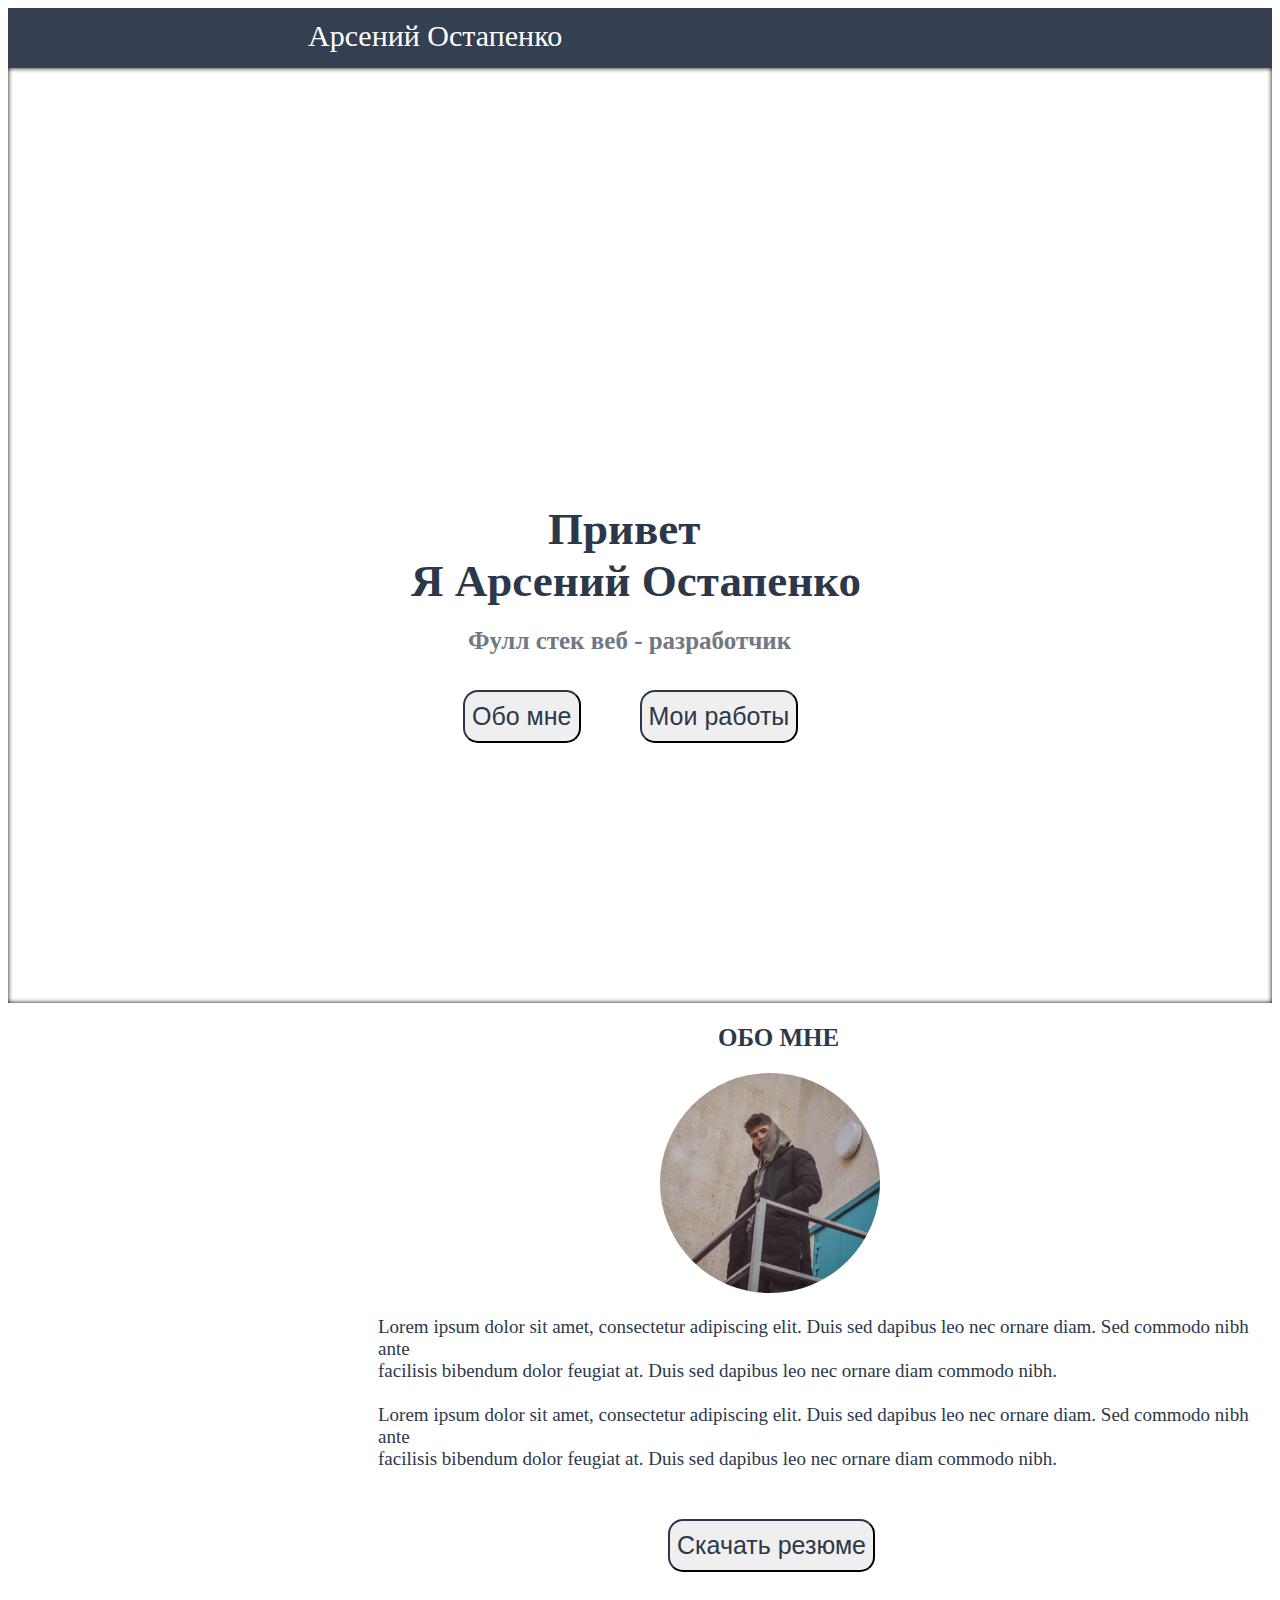
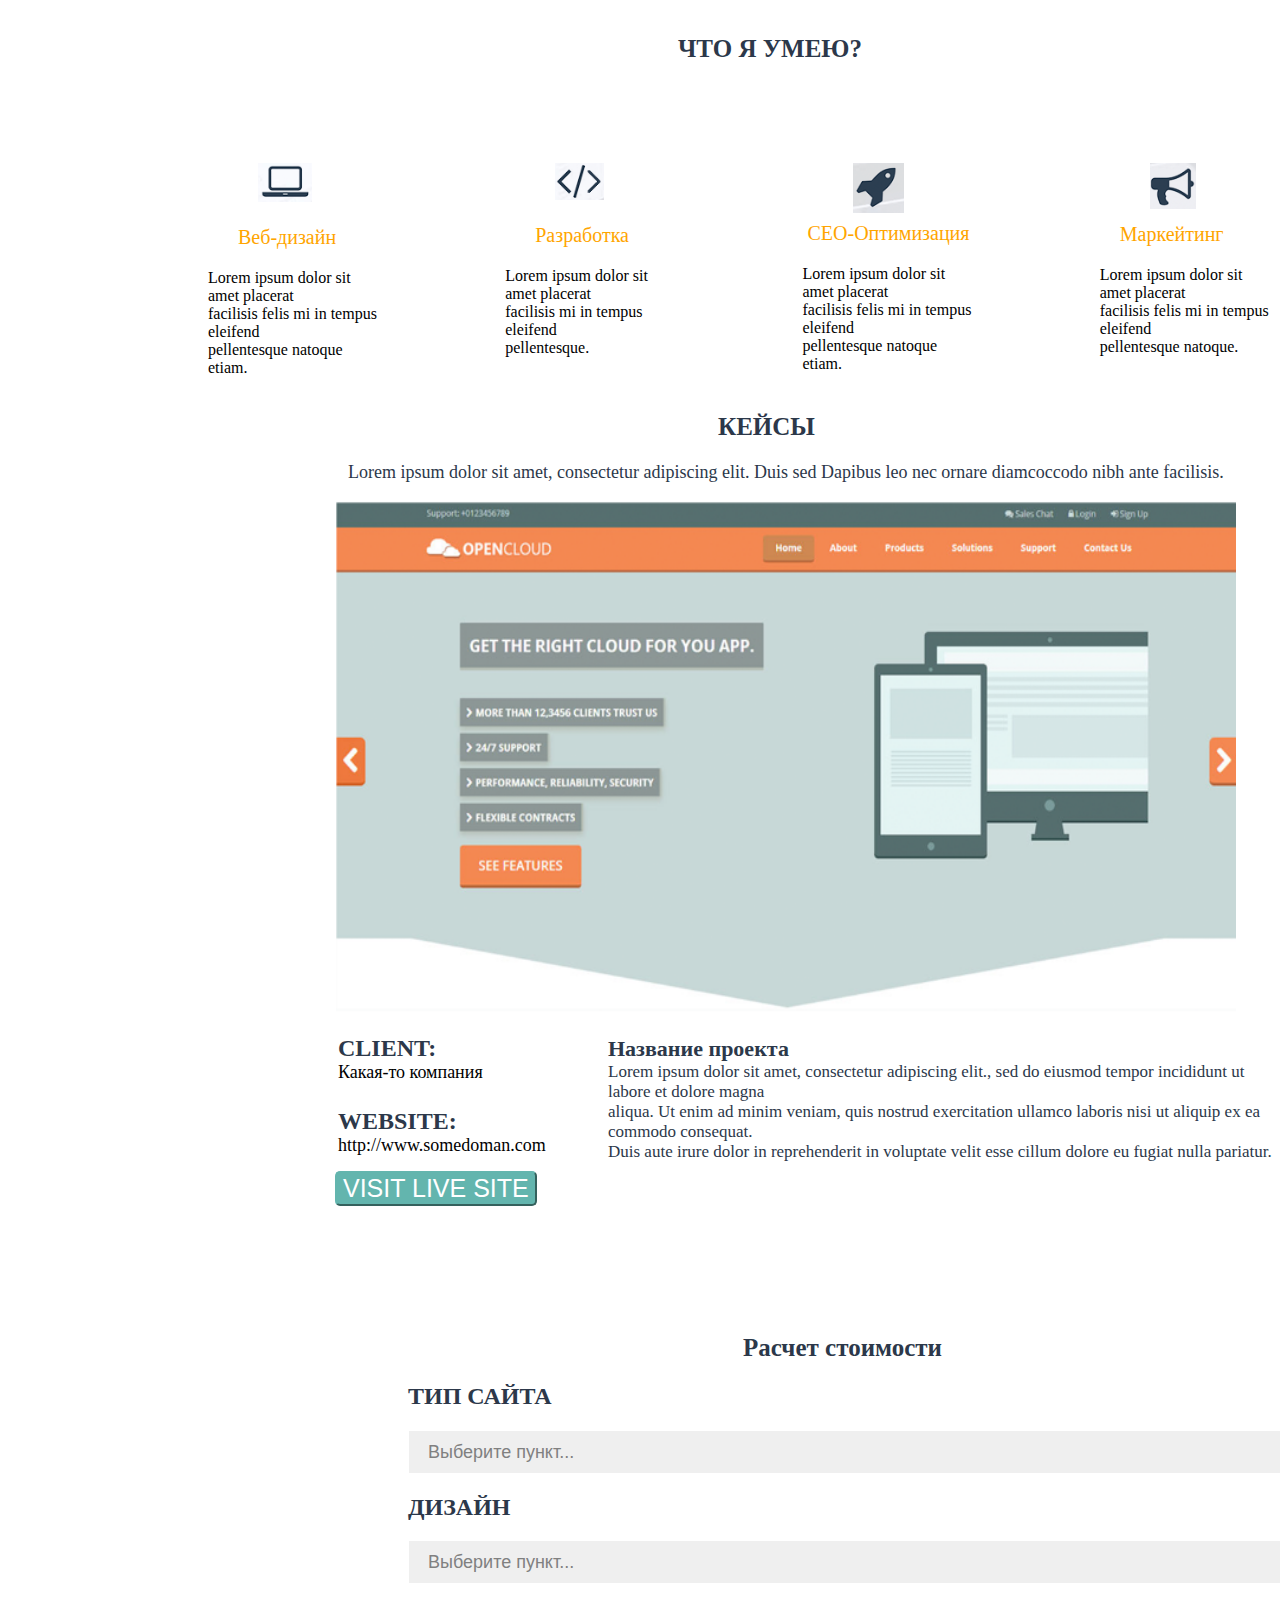
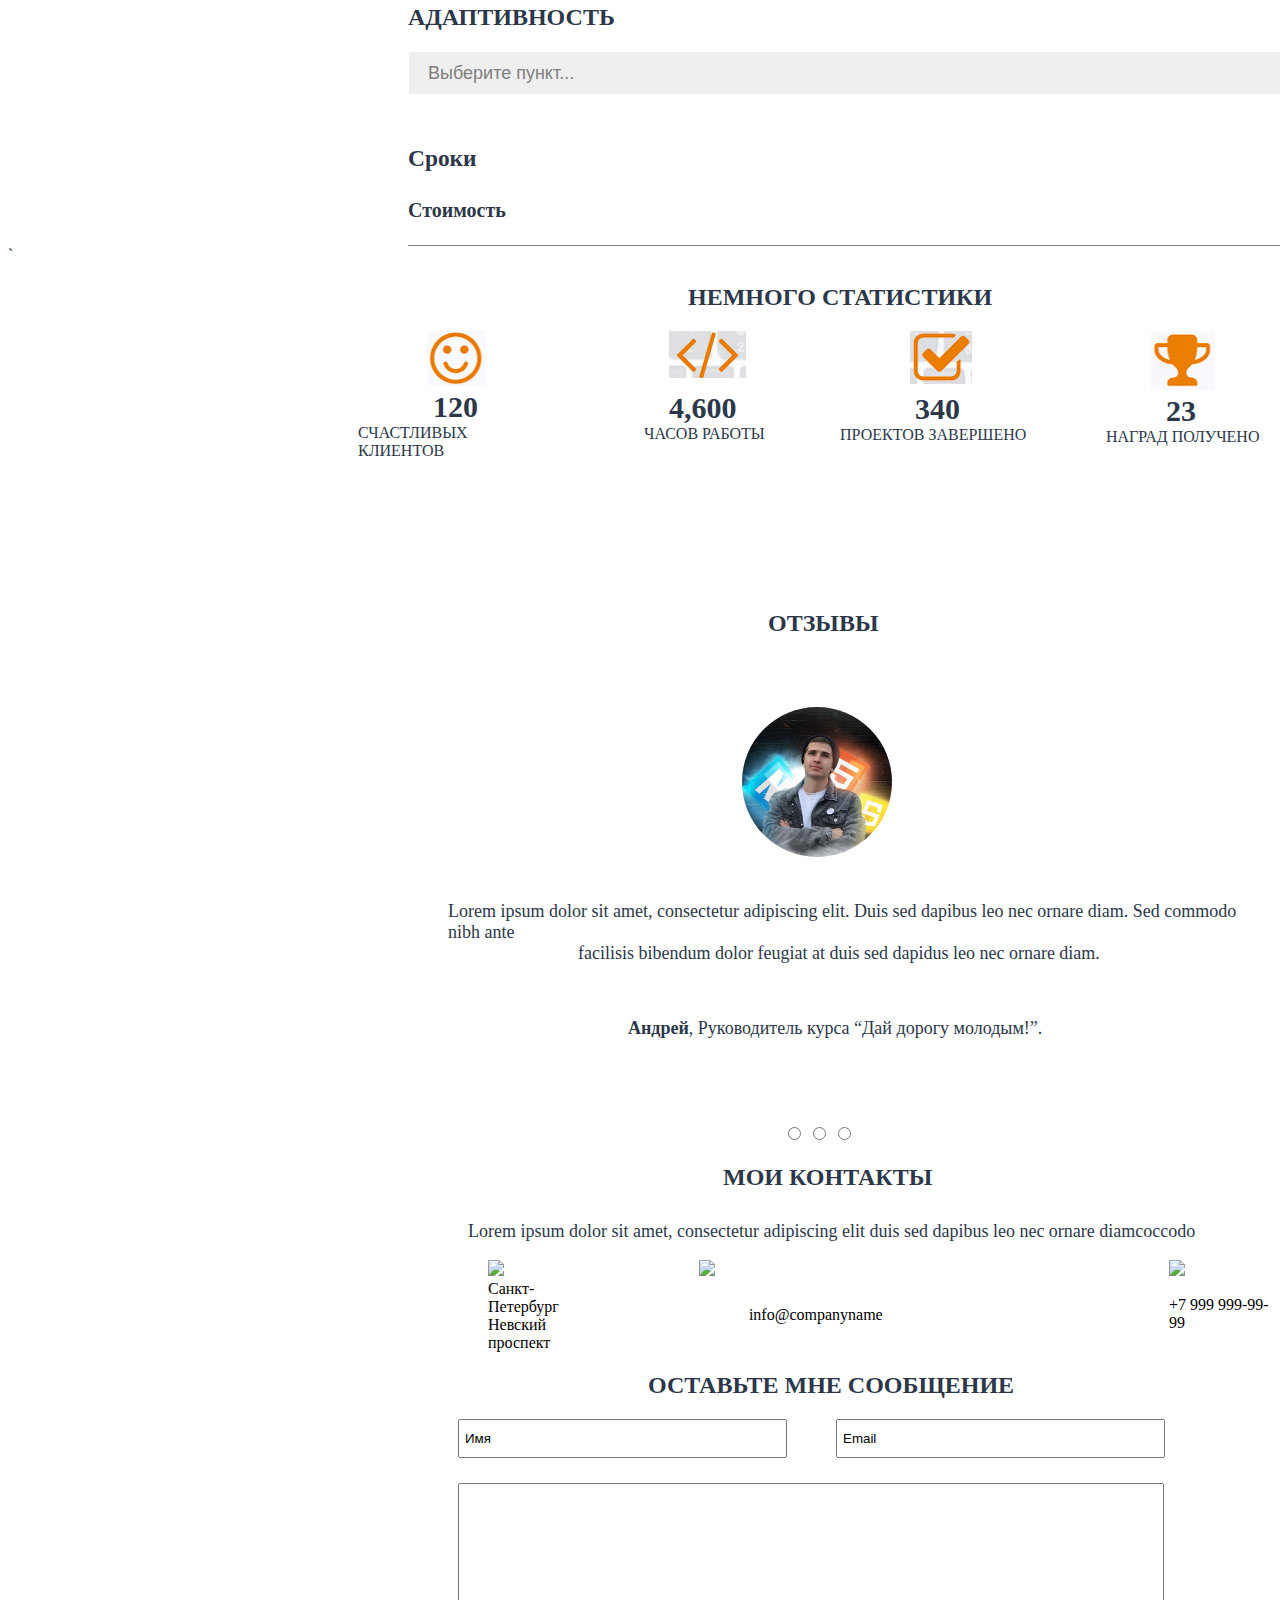
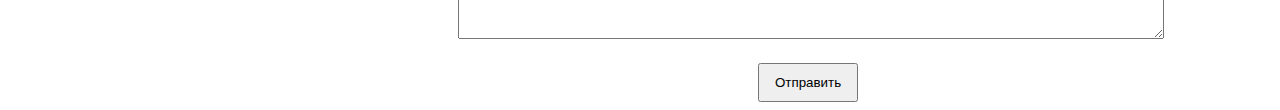
==== MyProject/project one/src/index.html @ d0788080 "4 раздел" ====
<!DOCTYPE html>
<html lang="en">
<head>
    <link rel="stylesheet" type="text/css" href="style/style.css">
    <meta charset="UTF-8">
    <title>Арсений Остапенко-Веб-разработчик</title>
</head>
<body> 
<header>
   
        <nav>
            <div class="logo">Арсений Остапенко</div>
            <div class="menu">
                <ul>
                    <li>ОБО МНЕ</li>
                    <li>УСЛУГИ</li>
                    <li>КЕЙСЫ</li>
                    <li>ПРАЙС</li>
                    <li>ОТЗЫВЫ</li>
                    <li>КОНТАКТЫ</li>
                </ul>
            </div>    
        </nav>

        <div class="main">
            <h1 class="hello">Привет</h1> 
            <h1 class="Iam">Я Арсений Остапенко</h1>
            <h4>Фулл стек веб - разработчик</h4>
            <input type="submit" value="Обо мне" class="one">
            <input type="submit" value="Мои работы" class="two">
        </div>
        
</header>

<main>
    <div class="main-block-1">
      <div class="about-me">
          <h2>ОБО МНЕ</h2>
          <img src="img/foto-1.jpg" class="foto-2">
          <p>Lorem ipsum dolor sit amet, consectetur adipiscing elit. Duis sed dapibus leo nec ornare diam. Sed commodo nibh ante<br>
             facilisis bibendum dolor feugiat at. Duis sed dapibus leo nec ornare diam commodo nibh.<br><br>Lorem ipsum dolor sit amet, consectetur adipiscing elit. Duis sed dapibus leo nec ornare diam. Sed commodo nibh ante<br>
             facilisis bibendum dolor feugiat at. Duis sed dapibus leo nec ornare diam commodo nibh.</p>
          <input type="submit" value="Скачать резюме" class="button-download">      
      </div>
    </div> 
    

    <div class="main-block-2">
        <h2>ЧТО Я УМЕЮ?</h2>
        <div class="mySkills">
                   
                    <div class="web">
                            <img src="img/skill-1.PNG" class="skill">
                            <p class="allSkills">Веб-дизайн</p>
                            <p>Lorem ipsum dolor sit amet placerat <br>facilisis felis mi in tempus eleifend<br>pellentesque natoque etiam.</p>
                    </div>
                    
                    <div class="development">
                            <img src="img/skill-2.PNG" class="skill">
                            <p class="allSkills">Разработка</p>
                            <p>Lorem ipsum dolor sit amet placerat <br> facilisis mi in tempus eleifend <br> pellentesque.</p>
                    </div>
                    
                    <div class="SEO-optimization">
                            <img src="img/skill-3.PNG" class="skill">
                            <p class="CEO">СЕО-Оптимизация</p>
                            <p>Lorem ipsum dolor sit amet placerat <br> facilisis felis mi in tempus eleifend <br> pellentesque natoque etiam.</p>
                    </div>
                    
                    <div class="Marketing">
                            <img src="img/skill-4.PNG" class="skill">
                            <p class="MAR">Маркейтинг</p>
                            <p>Lorem ipsum dolor sit amet placerat <br> facilisis felis mi in tempus eleifend <br> pellentesque natoque.</p>
                    </div>
            
        </div>
        
    </div>
    
    <div class="main-block-3">
         <h2 class="name-case">КЕЙСЫ</h2>
            <div class="Cases">
                    
                            <p class="Cases-lorem-1">Lorem ipsum dolor sit amet, consectetur adipiscing elit. Duis sed Dapibus leo nec ornare diamcoccodo nibh ante facilisis.</p>
                            <img src="img/fon-cases.PNG" class="fon-cases">
                        <div class="cases-information-block">
                                                           <div class="infBlock-1">
                                                            <h2>CLIENT:</h2>
                                                            <p>Какая-то компания</p>
                                                           </div>

                                                           <div class="infBlock-2">
                                                            <h2>WEBSITE:</h2>
                                                            <p>http://www.somedoman.com</p>   
                                                           </div>

                                 <input type="submit" value="VISIT LIVE SITE" class="button-visit">
                        </div>
                  

                                      <div class="name-object">
                                          <h3>Название проекта</h3>
                                          <p>Lorem ipsum dolor sit amet, consectetur adipiscing elit., sed do eiusmod tempor incididunt ut labore et dolore magna <br> 
                                             aliqua. Ut enim ad minim veniam, quis nostrud exercitation ullamco laboris nisi ut aliquip ex ea commodo consequat. <br>
                                             Duis aute irure dolor in reprehenderit in voluptate velit esse cillum dolore eu fugiat nulla pariatur.<br> </p>
                                      </div>  
                </div>
    </div>
    
     <div class="main-block-4">
           <h2 class="Payment">Расчет стоимости</h2>
            <div class="Cost-calculation">
              
               <div class="coast-1">  
                  <h2>ТИП САЙТА</h2> 
                <select>
                    <option>Выберите пункт...</option>
                </select>
                </div>
                  
                <div class="coast-2">
                    <h2>ДИЗАЙН</h2>
                    <select>
                        <option>Выберите пункт...</option>
                    </select>
                </div> 
                
                 <div class="coast-3">
                     <h2>АДАПТИВНОСТЬ</h2>
                 <select>
                        <option>Выберите пункт...</option>
                 </select>
                 </div> 
            </div>
            <div class="all">
            <h3>Сроки</h3>
            <h4>Стоимость</h4>
            </div>
    </div>
 
    <div class="main-block-5">`
                <h2 class="name-static">НЕМНОГО СТАТИСТИКИ</h2>
                <div class="static">
                    <div class="static-1">
                        <img src="img/smail.PNG">
                        <p class="number-1">120</p>
                        <p class="task-1">СЧАСТЛИВЫХ КЛИЕНТОВ</p>
                    </div>
                    <div class="static-2">
                        <img src="img/strelka.PNG">
                        <p class="number-2">4,600</p>
                        <p class="task-2">ЧАСОВ РАБОТЫ</p>
                    </div>
                    <div class="static-3">
                        <img src="img/exelent.PNG">
                        <p class="number-3">340</p>
                        <p class="task-3">ПРОЕКТОВ ЗАВЕРШЕНО</p>
                    </div>
                    <div class="static-4">
                        <img src="img/kybok.PNG">
                        <p class="number-4">23</p>
                        <p class="task-4">НАГРАД ПОЛУЧЕНО</p>
                    </div>
                </div>
                <div class="commend-all">
                    <h2>ОТЗЫВЫ</h2>
                    <div class="commend">
                        <img src="img/foto-2.jpg" class="foto-3">
                        <p class="Lorem-5">Lorem ipsum dolor sit amet, consectetur adipiscing elit. Duis sed dapibus leo nec ornare diam. Sed commodo nibh ante</p>
                        <p class="Lorem-5-2">facilisis bibendum dolor feugiat at duis sed dapidus leo nec ornare diam.</p>
                        <br>
                        <br>
                        <p class="Andrey"><strong>Андрей</strong>, Руководитель курса “Дай дорогу молодым!”.</p>
                    </div>
                    <input type="radio" class="radio-1">
                    <input type="radio" class="radio-2">
                    <input type="radio" class="radio-3">
                </div>
    </div>
</main>
            
 <footer>
         <div class="main-block-6">
                 <h2 class="my-contact">МОИ КОНТАКТЫ</h2>
                 <p class="lorem-7">Lorem ipsum dolor sit amet, consectetur adipiscing elit duis sed dapibus leo nec ornare diamcoccodo</p>
                <div class="block-icon">
                    <div class="icon1">
                        <img src="#">
                        <p class="SanTown">Санкт-Петербург</p>
                        <p class="Nevskiy">Невский проспект</p>
                    </div>
                    <div class="icon2">
                        <img src="#">
                        <p class="email">info@companyname</p>
                    </div>
                    <div class="icon3">
                        <img src="#">
                        <p class="number">+7 999 999-99-99</p>
                    </div>
                </div> 
                <h2 class="MyText">ОСТАВЬТЕ МНЕ СООБЩЕНИЕ</h2>
                <div class="messenger">
                <div>
                    <input type="text" value="Имя" class="name">
                    <input type="text" value="Email" class="email">
                </div>
                <div>
                    <textarea cols="30" rows="10" class="area"></textarea>
                </div>    
                    <button class="otpr">Отправить</button> 
                </div>
         </div>
 </footer>

</body>
</html>
---- MyProject/project one/src/style/style.css ----
nav{
   width:100%;
    height: 60px;
    background-color: #344051;
}
.logo{
    font-size: 30px;
    color: white;
    line-height: 55px;
    padding-left: 300px;
    float: left;
}
.menu{
    float: left;
     padding-left: 130px;
}
.menu li{
    float: left;
    line-height: 30px;
    color: white;
    margin-right: 60px;
    list-style-type: none;
    font-size: 15px;
}
.main{
    padding-top: 435px;
/*    border-bottom: 2px solid gray;*/
    height: 500px;
    box-shadow: inset 0 0 5px 0;
}
.hello{
    padding-left: 540px; 
    font-size:45px;
    margin: 0;
    color: #2C384A;
}
.Iam{
    padding-left: 403px;
    font-size:45px;
    margin: 0;
    color: #2C384A;
}
.main h4{
    padding-left: 460px;
    font-size:25px;
    margin: 0;
    padding-top: 20px;
    color: #717884;
}
.one{
    margin-left: 455px; 
    padding: 10px 7px 10px 7px;
    font-size: 25px;
}
.two{
    margin-left: 55px;
    padding: 10px 7px 10px 7px;
    font-size: 25px;
}
.main input{
    margin-top: 35px;
    border-radius: 15px;
    color: #2C384A;
    border-color: #2C384A;
}
.about-me{
    height: 590px;
}
.about-me h2{
    padding-left: 710px;
    color: #2C384A;
    font-size: 25px;
}
.foto-2{
    width: 220px;
    height: 220px;
    border-radius: 220px;
    margin-left: 652px;
}
.about-me p{
    margin-left: 370px;
    font-size: 19px;
    color: #2C384A;
}
.button-download{
    font-size: 25px;
    padding: 10px 7px 10px 7px;
    border-radius: 15px;
    color: #2C384A;
    border-color: #2C384A;
    margin-left: 660px;
    margin-top: 30px;
}
.main-block-2 h2{
    padding-left: 670px;
    color: #2C384A;
    font-size: 25px;
}
.mySkills{
    display: flex;
    margin-top: 100px;
}
.web{
    margin-left: 200px;
}
.development{
   padding-left: 125px; 
}
.SEO-optimization{
    padding-left: 125px; 
}
.Marketing{
    padding-left: 125px; 
}
.skill{
    margin-left: 50px;
}
.allSkills{
    margin-left: 30px;
    font-size: 20px;
    color: orange;
}
.CEO{
    margin-left: 5px;
    margin-top: 5px;
    font-size: 20px;
    color: orange;
}
.MAR{
    margin-left: 20px;
    margin-top: 10px;
    font-size: 20px;
    color: orange;
}
.name-case{
    padding-left: 710px;
    color: #2C384A;
    font-size: 25px;
}
.Cases-lorem-1{
    margin-left: 340px;
    font-size: 18px;
    color: #2C384A;
}
.fon-cases{
    width: 900px;
    height: 530px;
    margin-left: 328px;
}
.infBlock-1 h2{
    color: #2C384A;
    padding-left: 330px;
    margin: 0;
}
.infBlock-1 p{
    padding-left: 330px;
    font-size: 18px;
    margin: 0;
}
.infBlock-1{
    width: 500px;
}
.infBlock-2{
    width: 500px;
    padding-top: 25px;
    margin: 0;
}
.infBlock-2 h2{
    color: #2C384A;
    padding-left: 330px;
    margin: 0;
}
.infBlock-2 p{
     padding-left: 330px;
    font-size: 18px;
    margin: 0;
}
.button-visit{
    font-size: 25px;
    margin-left: 327px;
    margin-top: 15px;
    color: white;
    background-color: #63b5ae;
    border-color: #63b5ae;
    border-radius: 5px;
}
.name-object{
    margin-left: 600px;
    margin-top: -170px;
}
.name-object h3{
    margin: 0;
    font-size: 22px;
    color: #2C384A;
}
.name-object p{
    margin: 0;
    font-size: 17px;
    color: #2C384A;
}
.main-block-3{
    height: 900px;
}
.Payment{
    margin-left: 735px;
    color: #2C384A;
    font-size: 25px;
}
.coast-1 {
    color: #2C384A;
    margin-left: 400px;
}
.coast-1 select{
    padding: 10px 750px 10px 15px; 
    border-color: white;
    font-size: 18px; 
    color: gray;
}
.coast-2{
    color: #2C384A;
    margin-left: 400px;
}
.coast-2 select{
    padding: 10px 750px 10px 15px; 
    border-color: white;
    font-size: 18px; 
    color: gray;
}
.coast-3{
    color: #2C384A;
    margin-left: 400px;
}
.coast-3 select{
     padding: 10px 750px 10px 15px; 
     border-color: white;
     font-size: 18px; 
     color: gray;
}
.all{
    width: 980px;
    height: 100px;
    margin-top: 50px;
    margin-left: 400px;
    font-size: 20px;
    border-bottom: 1px solid gray;
    color: #2C384A;
}
.name-static{
    margin-left: 680px;
    color: #2C384A;
}
.static{
    display: flex;
    margin-left: 350px;
}
.static-1{
    width: 200px;
}
.static-2{
    margin-left: 50px;
    width: 200px;
}
.static-3{
     margin-left: 50px;
     width: 200px;
}
.static-4{
     margin-left: 50px;
     width: 200px;
}
.number-1{
    font-size: 30px;
    font-weight: bold;
    color: #2C384A;
    margin: 0;
    padding-left: 75px;
}
.number-2{
    font-size: 30px;
    font-weight: bold;
    color: #2C384A;
    margin: 0;
    padding-top: 9px;
    padding-left: 70px;
}
.number-3{
    font-size: 30px;
    font-weight: bold;
    color: #2C384A;
    margin: 0;
    padding-top: 4px;
    padding-left: 75px;
}
.number-4{
    font-size: 30px;
    font-weight: bold;
    color: #2C384A;
    margin: 0;
    padding-left: 85px;
}
.task-1{
    color: #2C384A;
    margin: 0;
}
.task-2{
    color: #2C384A;
    margin: 0;
    padding-left: 45px;
}
.task-3{
    color: #2C384A; 
    margin: 0;
}
.task-4{
    color: #2C384A; 
    margin: 0;
    padding-left: 25px;
}
.static img{
    padding-left: 70px;
}
.foto-3{
    widows: 150px;
    height: 150px;
    border-radius: 150px;
    margin-top: 50px;
    margin-left: 734px
}
.commend-all{
    margin-top: 150px;
}
.commend-all h2{
    margin-left: 760px;
    color: #2C384A; 
}
.Lorem-5{
    padding-top: 40px;
    padding-left: 440px;
    font-size: 18px;
    color: #2C384A; 
    margin: 0;
}
.Lorem-5-2{
    padding-left: 570px;
    font-size: 18px;
    color: #2C384A; 
    margin: 0;
}
.Andrey{
    font-size: 18px;
    margin-left: 620px;
    color: #2C384A; 
}
.radio-1{
    margin-left: 780px;
}
.commend-all input{
    margin-top: 70px;
}
.my-contact{
    margin-top: 20px;
    margin-left: 715px;  
    color: #2C384A; `
}
.lorem-7{
    margin-top: 30px;
    margin-left: 460px;
    font-size: 18px;
    color: #2C384A; `
}
.block-icon{
    display: flex; 
}
.icon1{
    margin-left: 480px;
}
.SanTown{
    margin: 0;
}
.Nevskiy{
    margin: 0;
}
.icon2{
    margin-left: 100px;
}
.icon3{
    margin-left: 100px;
}
.MyText{
    margin-left: 640px;
    color: #2C384A; `
}
.messenger{
    display: block;
}
.area{
    width: 700px;
    margin-left: 450px;
    margin-top: 25px;
}
.name{
    margin-left: 450px;
    width: 320px;
    padding: 10px 0px 10px 5px;
}
.email{
    width: 320px;
    margin-left: 45px;
    padding: 10px 0px 10px 5px;
}
.otpr{
    margin-left: 750px;
    margin-top: 20px;
    padding: 10px 15px 10px 15px;
}
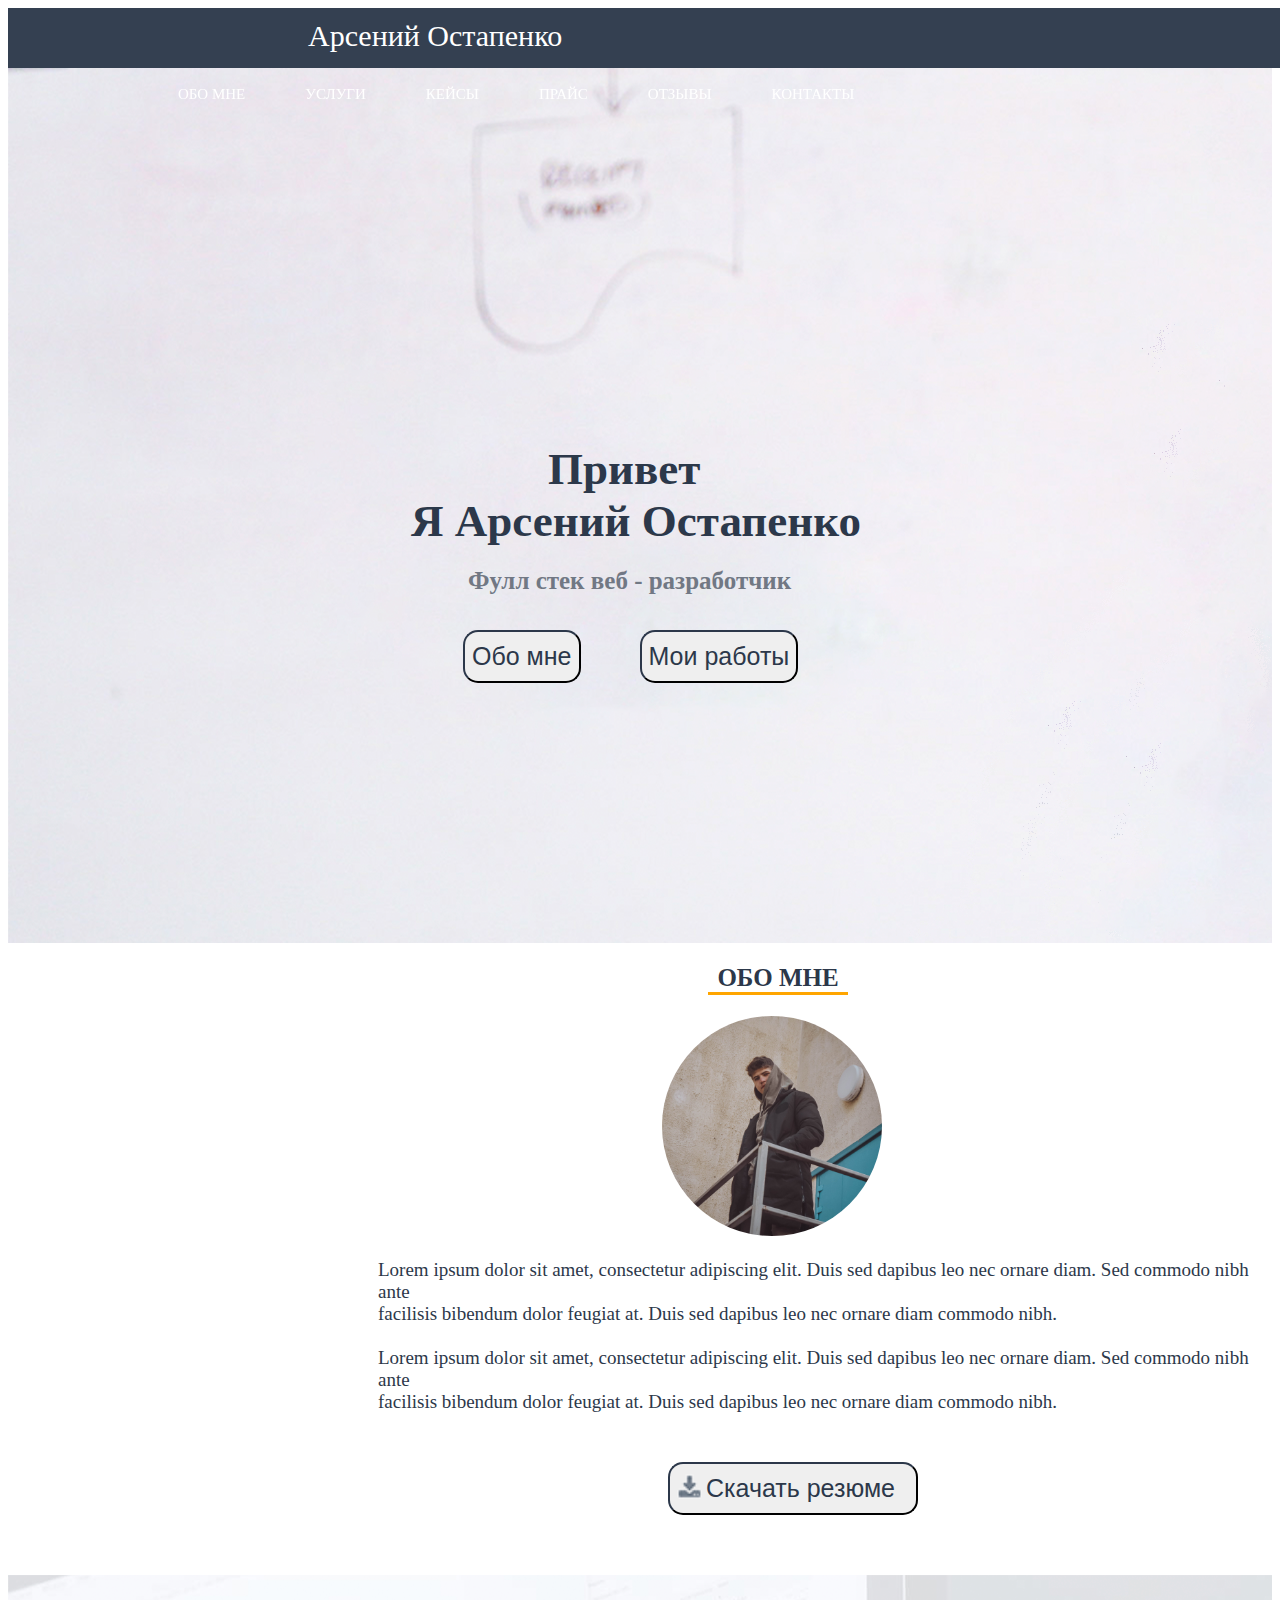
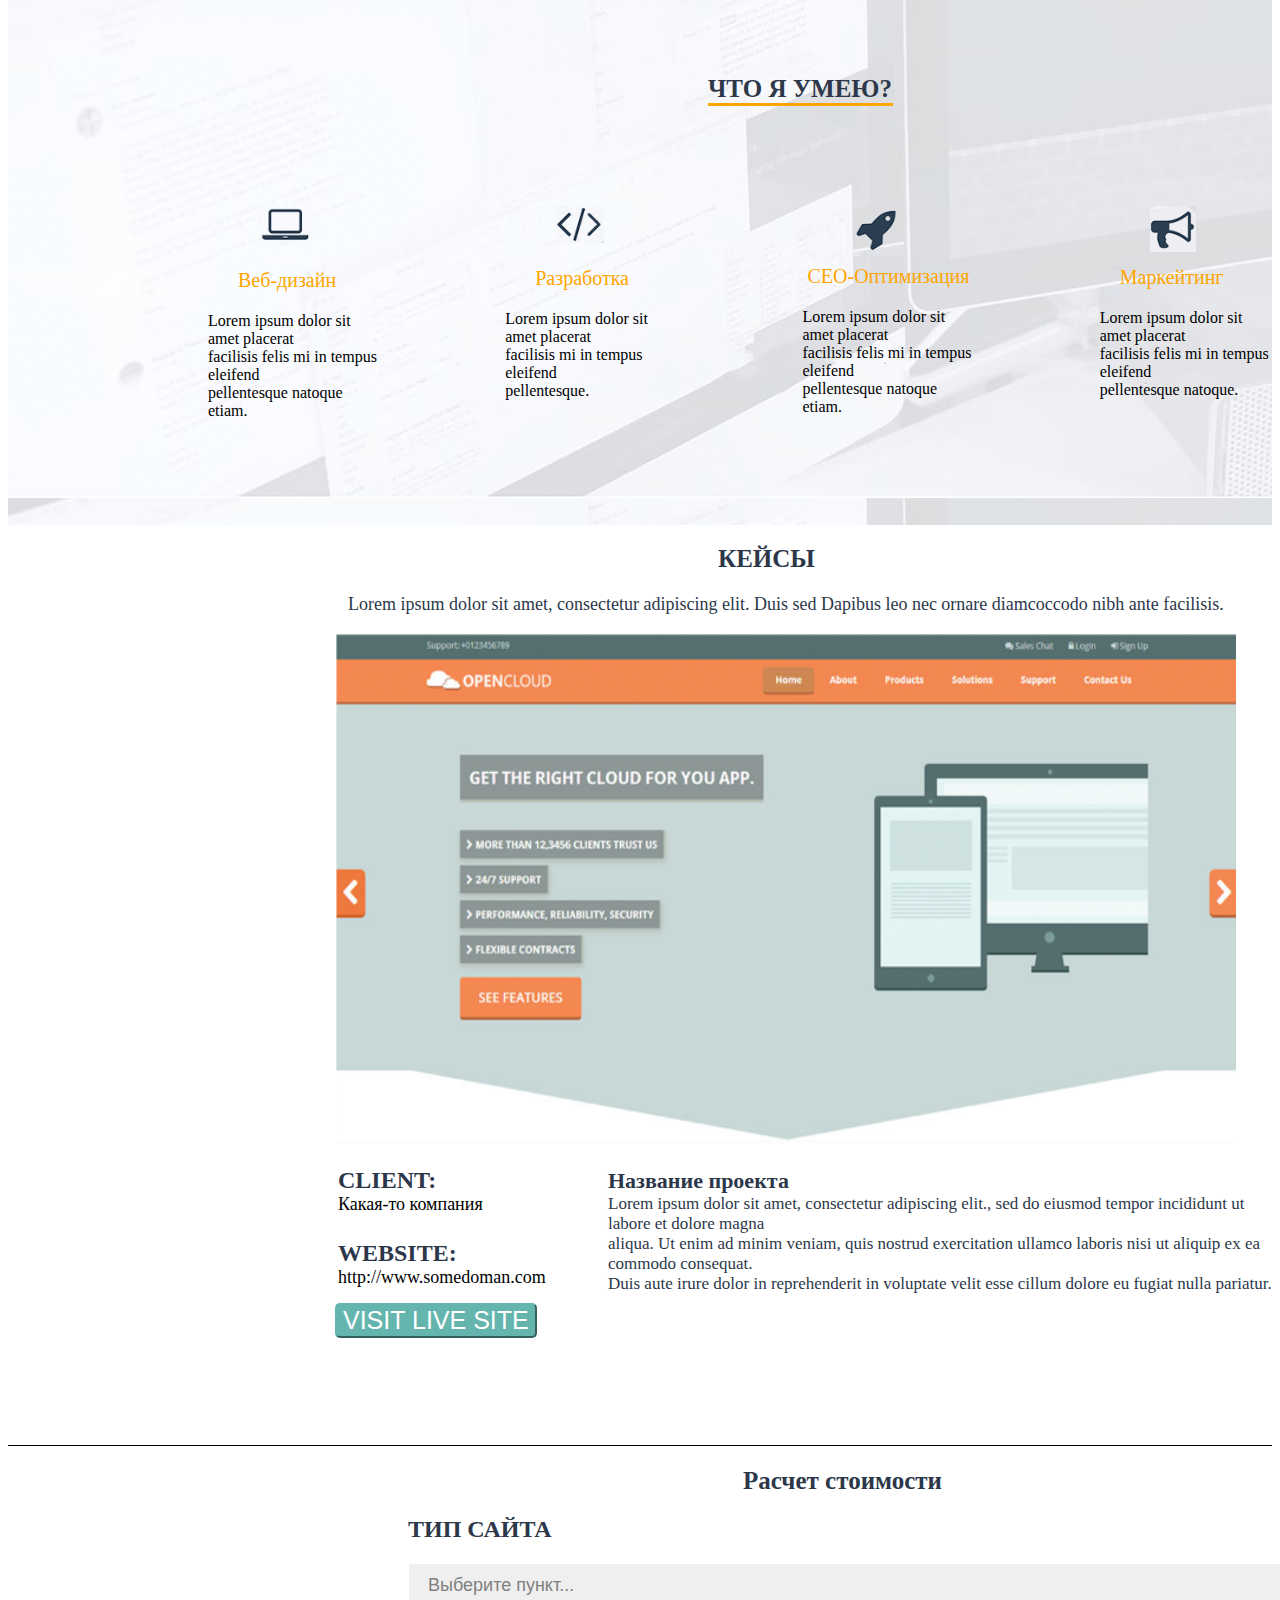
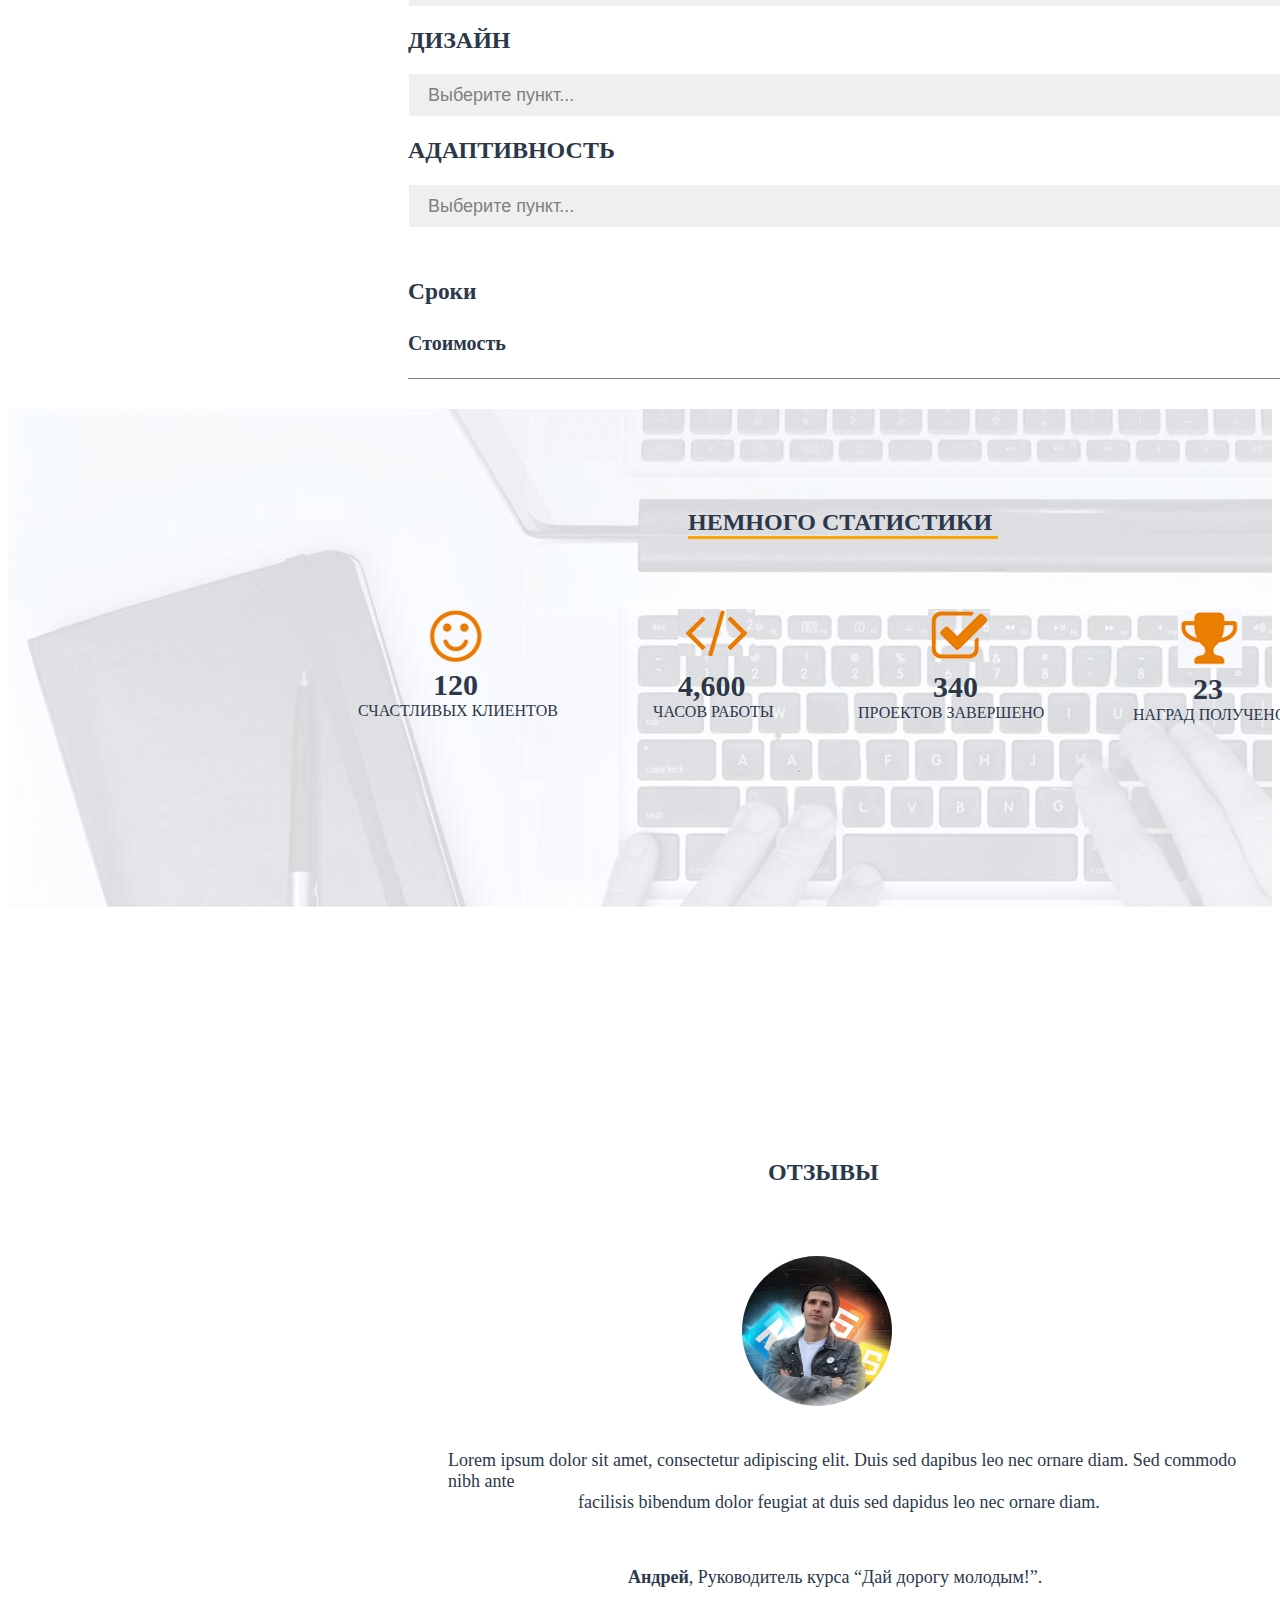
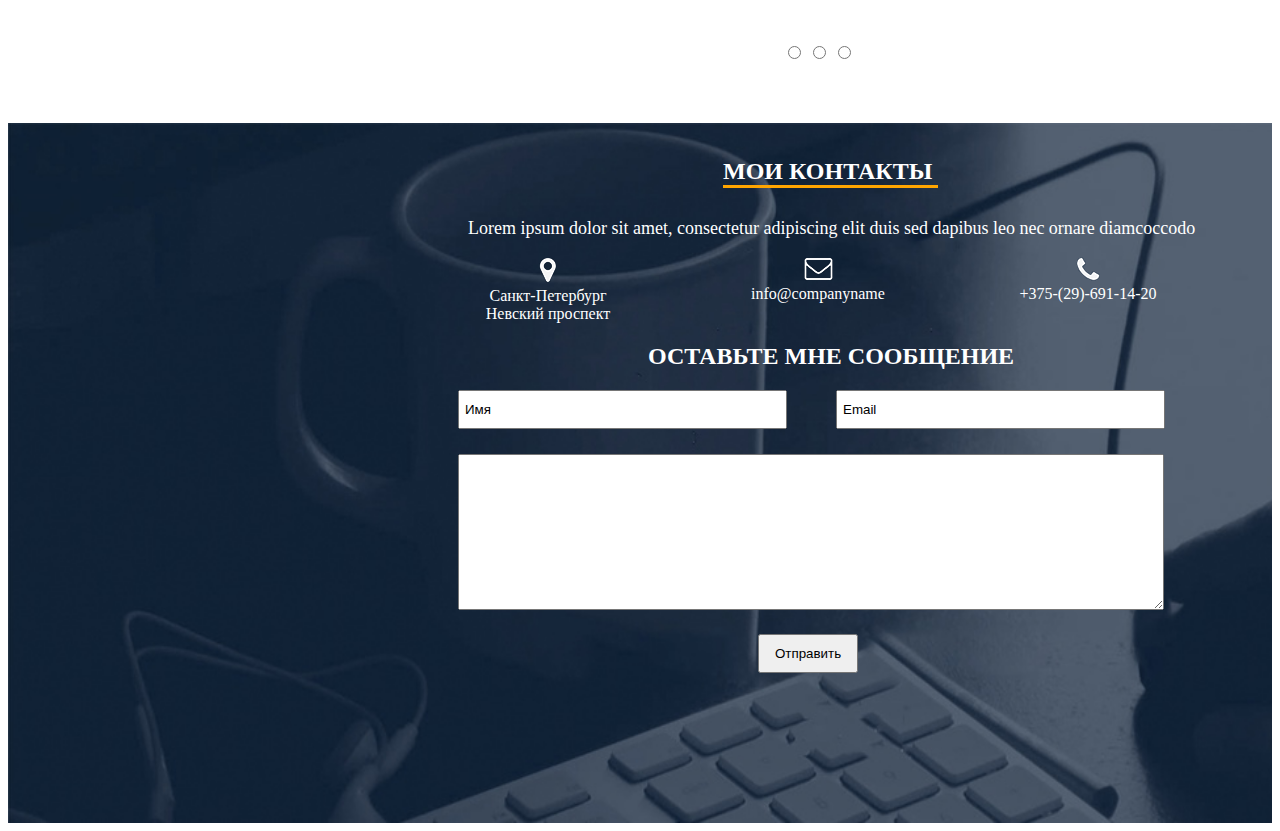
==== commit cf54d1be: "Add files via upload" ====
--- a/MyProject/project one/src/index.html
+++ b/MyProject/project one/src/index.html
@@ -12,12 +12,12 @@
             <div class="logo">Арсений Остапенко</div>
             <div class="menu">
                 <ul>
-                    <li>ОБО МНЕ</li>
-                    <li>УСЛУГИ</li>
-                    <li>КЕЙСЫ</li>
-                    <li>ПРАЙС</li>
-                    <li>ОТЗЫВЫ</li>
-                    <li>КОНТАКТЫ</li>
+                    <li><a href="#">ОБО МНЕ</a></li>
+                    <li><a href="#">УСЛУГИ</a></li>
+                    <li><a href="#">КЕЙСЫ</a></li>
+                    <li><a href="#">ПРАЙС</a></li>
+                    <li><a href="#">ОТЗЫВЫ</a></li>
+                    <li><a href="#">КОНТАКТЫ</a></li>
                 </ul>
             </div>    
         </nav>
@@ -27,7 +27,7 @@
             <h1 class="Iam">Я Арсений Остапенко</h1>
             <h4>Фулл стек веб - разработчик</h4>
             <input type="submit" value="Обо мне" class="one">
-            <input type="submit" value="Мои работы" class="two">
+            <input type="submit" value="Мои работы" class=" two">
         </div>
         
 </header>
@@ -138,7 +138,9 @@
             </div>
     </div>
  
-    <div class="main-block-5">`
+    <div class="main-block-5">
+            
+            <div class="only-fon">    
                 <h2 class="name-static">НЕМНОГО СТАТИСТИКИ</h2>
                 <div class="static">
                     <div class="static-1">
@@ -161,7 +163,8 @@
                         <p class="number-4">23</p>
                         <p class="task-4">НАГРАД ПОЛУЧЕНО</p>
                     </div>
-                </div>
+                   </div>      
+            </div>
                 <div class="commend-all">
                     <h2>ОТЗЫВЫ</h2>
                     <div class="commend">
@@ -185,29 +188,29 @@
                  <p class="lorem-7">Lorem ipsum dolor sit amet, consectetur adipiscing elit duis sed dapibus leo nec ornare diamcoccodo</p>
                 <div class="block-icon">
                     <div class="icon1">
-                        <img src="#">
+                        <img src="img/geo.png">
                         <p class="SanTown">Санкт-Петербург</p>
                         <p class="Nevskiy">Невский проспект</p>
                     </div>
                     <div class="icon2">
-                        <img src="#">
+                        <img src="img/convert.png">
                         <p class="email">info@companyname</p>
                     </div>
                     <div class="icon3">
-                        <img src="#">
-                        <p class="number">+7 999 999-99-99</p>
+                        <img src="img/truba.png">
+                        <p class="number">+375-(29)-691-14-20</p>
                     </div>
                 </div> 
                 <h2 class="MyText">ОСТАВЬТЕ МНЕ СООБЩЕНИЕ</h2>
                 <div class="messenger">
                 <div>
                     <input type="text" value="Имя" class="name">
-                    <input type="text" value="Email" class="email">
+                    <input type="text" value="Email" class="email-write">
                 </div>
                 <div>
                     <textarea cols="30" rows="10" class="area"></textarea>
                 </div>    
-                    <button class="otpr">Отправить</button> 
+                    <input type="submit" value="Отправить" class="otpr">
                 </div>
          </div>
  </footer>
--- a/MyProject/project one/src/style/style.css
+++ b/MyProject/project one/src/style/style.css
@@ -1,7 +1,14 @@
 nav{
-   width:100%;
+    width:100%;
     height: 60px;
     background-color: #344051;
+    position: fixed;
+}
+a{
+    text-decoration: none;
+    color: white;
+    display: inline-block;
+    transform: scale(1);
 }
 .logo{
     font-size: 30px;
@@ -22,11 +29,19 @@
     list-style-type: none;
     font-size: 15px;
 }
+.menu li a:hover{
+    color: orange;
+    transition: 0.2s;
+   
+}
+.menu li:active{
+     transform: scale(1.1);
+}
+
 .main{
     padding-top: 435px;
-/*    border-bottom: 2px solid gray;*/
     height: 500px;
-    box-shadow: inset 0 0 5px 0;
+    background:url("fon-1.png");
 }
 .hello{
     padding-left: 540px; 
@@ -67,15 +82,18 @@
     height: 590px;
 }
 .about-me h2{
-    padding-left: 710px;
-    color: #2C384A;
-    font-size: 25px;
+    text-align: center;
+    margin-left: 700px;
+    color: #2C384A;
+    font-size: 25px;
+    border-bottom: solid 3px orange;
+    width: 140px;
 }
 .foto-2{
     width: 220px;
     height: 220px;
     border-radius: 220px;
-    margin-left: 652px;
+    margin-left: 654px;
 }
 .about-me p{
     margin-left: 370px;
@@ -84,17 +102,25 @@
 }
 .button-download{
     font-size: 25px;
-    padding: 10px 7px 10px 7px;
+    padding: 10px 15px 10px 30px;
     border-radius: 15px;
     color: #2C384A;
     border-color: #2C384A;
     margin-left: 660px;
     margin-top: 30px;
+    width: 250px;
+    background-image: url("buton-download.png");
+    background-repeat: no-repeat;
+    background-position: 3% 45%;
+    background-size: 25px 25px;
 }
 .main-block-2 h2{
-    padding-left: 670px;
-    color: #2C384A;
-    font-size: 25px;
+    margin-left: 700px;
+    color: #2C384A;
+    font-size: 25px;
+    border-bottom: 3px solid orange;
+    width: 185px;
+    padding-top: 100px;
 }
 .mySkills{
     display: flex;
@@ -200,6 +226,7 @@
 }
 .main-block-3{
     height: 900px;
+    border-bottom: 1px solid;
 }
 .Payment{
     margin-left: 735px;
@@ -246,27 +273,42 @@
     color: #2C384A;
 }
 .name-static{
+    width: 310px;
     margin-left: 680px;
-    color: #2C384A;
+    margin-top: 30px;
+    padding-top: 100px;
+    color: #2C384A;
+    border-bottom: 3px solid orange;
 }
 .static{
+    width: 100%;
+    height: 400px;
     display: flex;
     margin-left: 350px;
+    padding-top: 50px;
+
+}
+.only-fon{
+        background: url("fon-5.png") no-repeat;
 }
 .static-1{
     width: 200px;
+    height: 150px;
 }
 .static-2{
     margin-left: 50px;
     width: 200px;
+    height: 150px;
 }
 .static-3{
      margin-left: 50px;
      width: 200px;
+     height: 150px;
 }
 .static-4{
      margin-left: 50px;
      width: 200px;
+     height: 150px;
 }
 .number-1{
     font-size: 30px;
@@ -355,40 +397,51 @@
     margin-left: 780px;
 }
 .commend-all input{
-    margin-top: 70px;
+    margin-top: 40px;
 }
 .my-contact{
+    width: 215px;
     margin-top: 20px;
     margin-left: 715px;  
-    color: #2C384A; `
+    color: white; 
+    padding-top: 35px;
+    border-bottom: solid 3px orange
 }
 .lorem-7{
     margin-top: 30px;
     margin-left: 460px;
     font-size: 18px;
-    color: #2C384A; `
+    color: white; `
 }
 .block-icon{
     display: flex; 
 }
 .icon1{
-    margin-left: 480px;
+    text-align: center;
+    width: 200px;
+    margin-left: 440px;
 }
 .SanTown{
     margin: 0;
+    color: white; 
 }
 .Nevskiy{
     margin: 0;
+    color: white; 
 }
 .icon2{
-    margin-left: 100px;
+    text-align: center;
+    width: 200px;
+    margin-left: 70px;
 }
 .icon3{
-    margin-left: 100px;
+    text-align: center;
+    width: 200px;
+    margin-left: 70px;
 }
 .MyText{
     margin-left: 640px;
-    color: #2C384A; `
+    color: white;
 }
 .messenger{
     display: block;
@@ -404,12 +457,66 @@
     padding: 10px 0px 10px 5px;
 }
 .email{
+    width: 200px;
+    margin: 0;
+    color: white; 
+}
+.email-write{
+    margin-left: 45px;
     width: 320px;
-    margin-left: 45px;
     padding: 10px 0px 10px 5px;
 }
 .otpr{
     margin-left: 750px;
     margin-top: 20px;
     padding: 10px 15px 10px 15px;
+}
+.one:hover{
+    background-color:#2C384A;
+    color:white;
+    transition: 0.3s;
+}
+.one:active{
+    transform: scale(1.1)
+}
+.two:hover{
+    background-color:#2C384A;
+    color:white;
+    transition: 0.3s;
+}
+.two:active{
+    transform: scale(1.1);
+}
+.main-block-5{
+
+}
+.main-block-2{
+    height: 550px;
+    background-image: url("fon-2.png");
+}
+.button-download:hover{
+    color: white;
+    background-color: orange;
+    border-color: orange;
+    background-image: none;
+    transition: 0.6s;
+}
+.main-block-6{
+    margin-top: 60px;
+    background: url("fon-4.jpg") no-repeat;
+    background-size: 1680px 700px; 
+    height: 700px;
+}
+.number{
+    color: white;
+    margin: 0;
+}
+.icon2 img{
+    margin: 0;
+}
+.icon3 img{
+    margin: 0;
+}
+.otpr{
+    background: opacity;
 }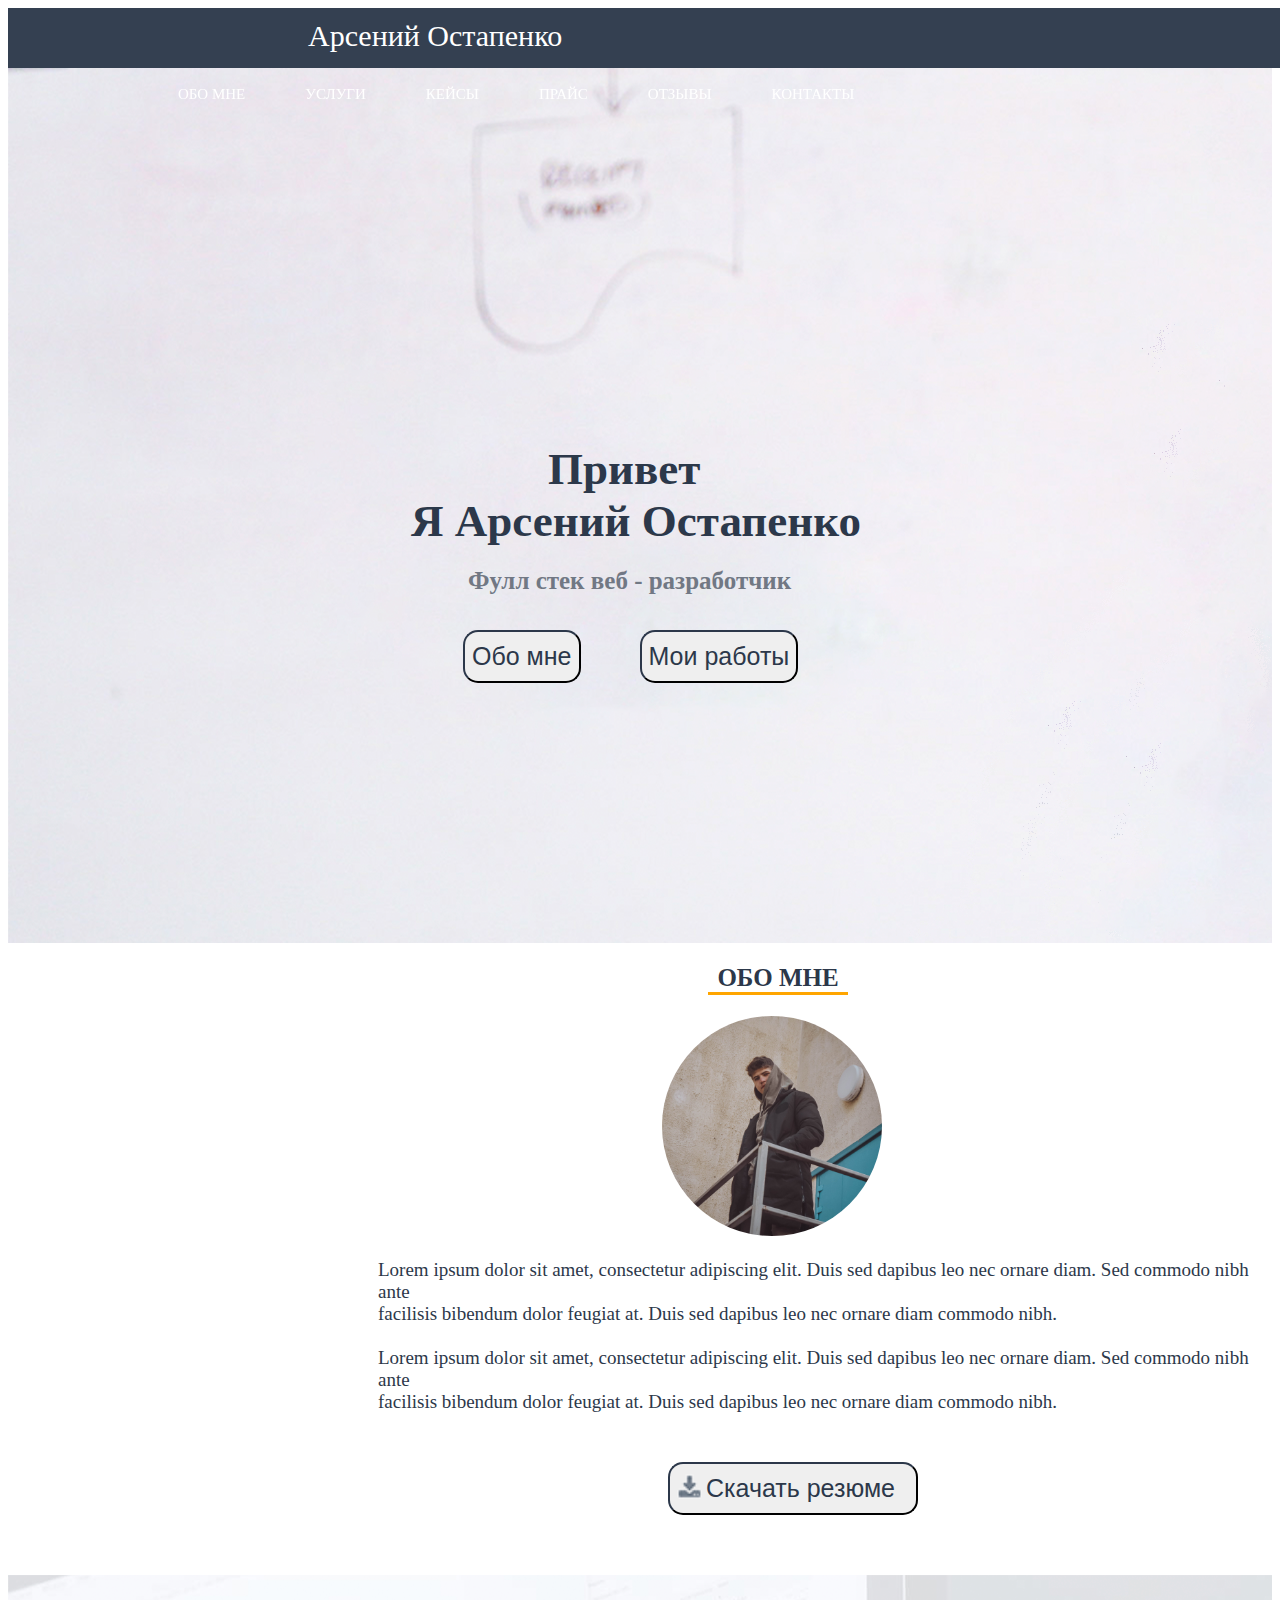
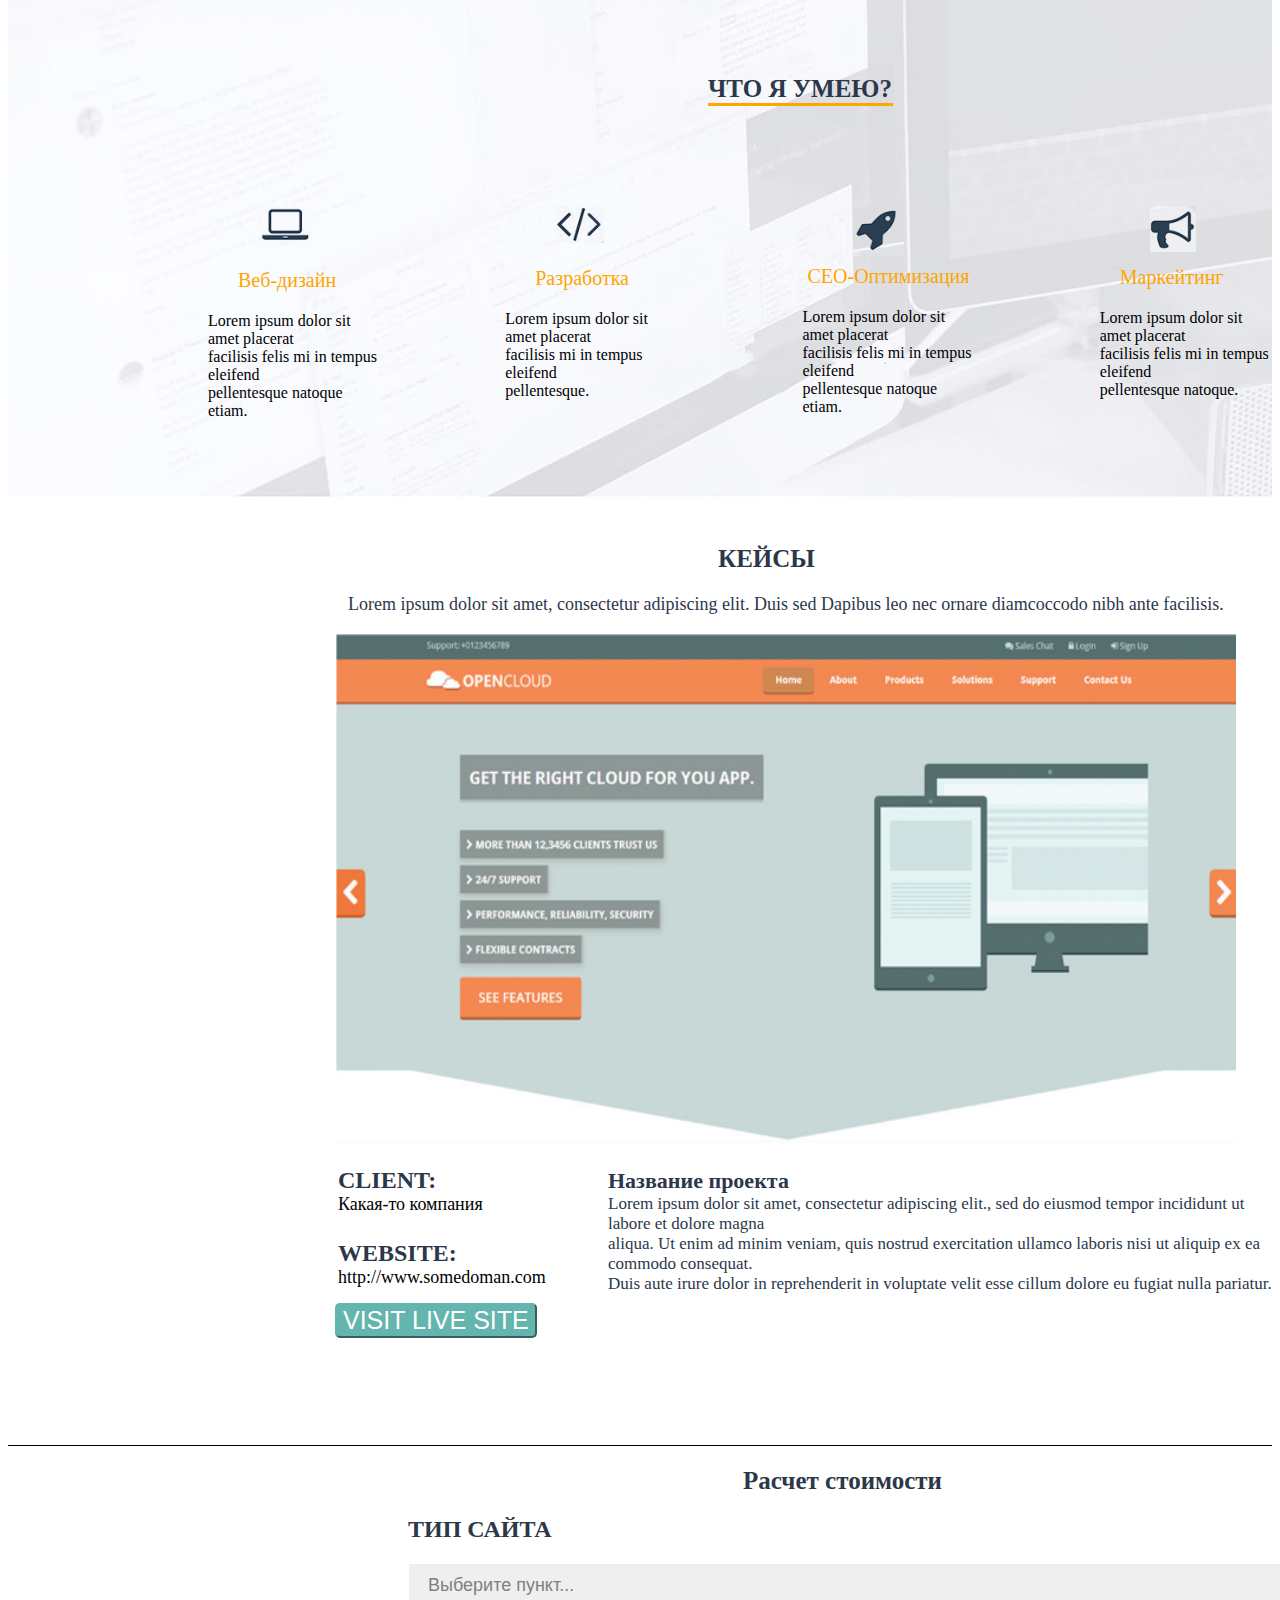
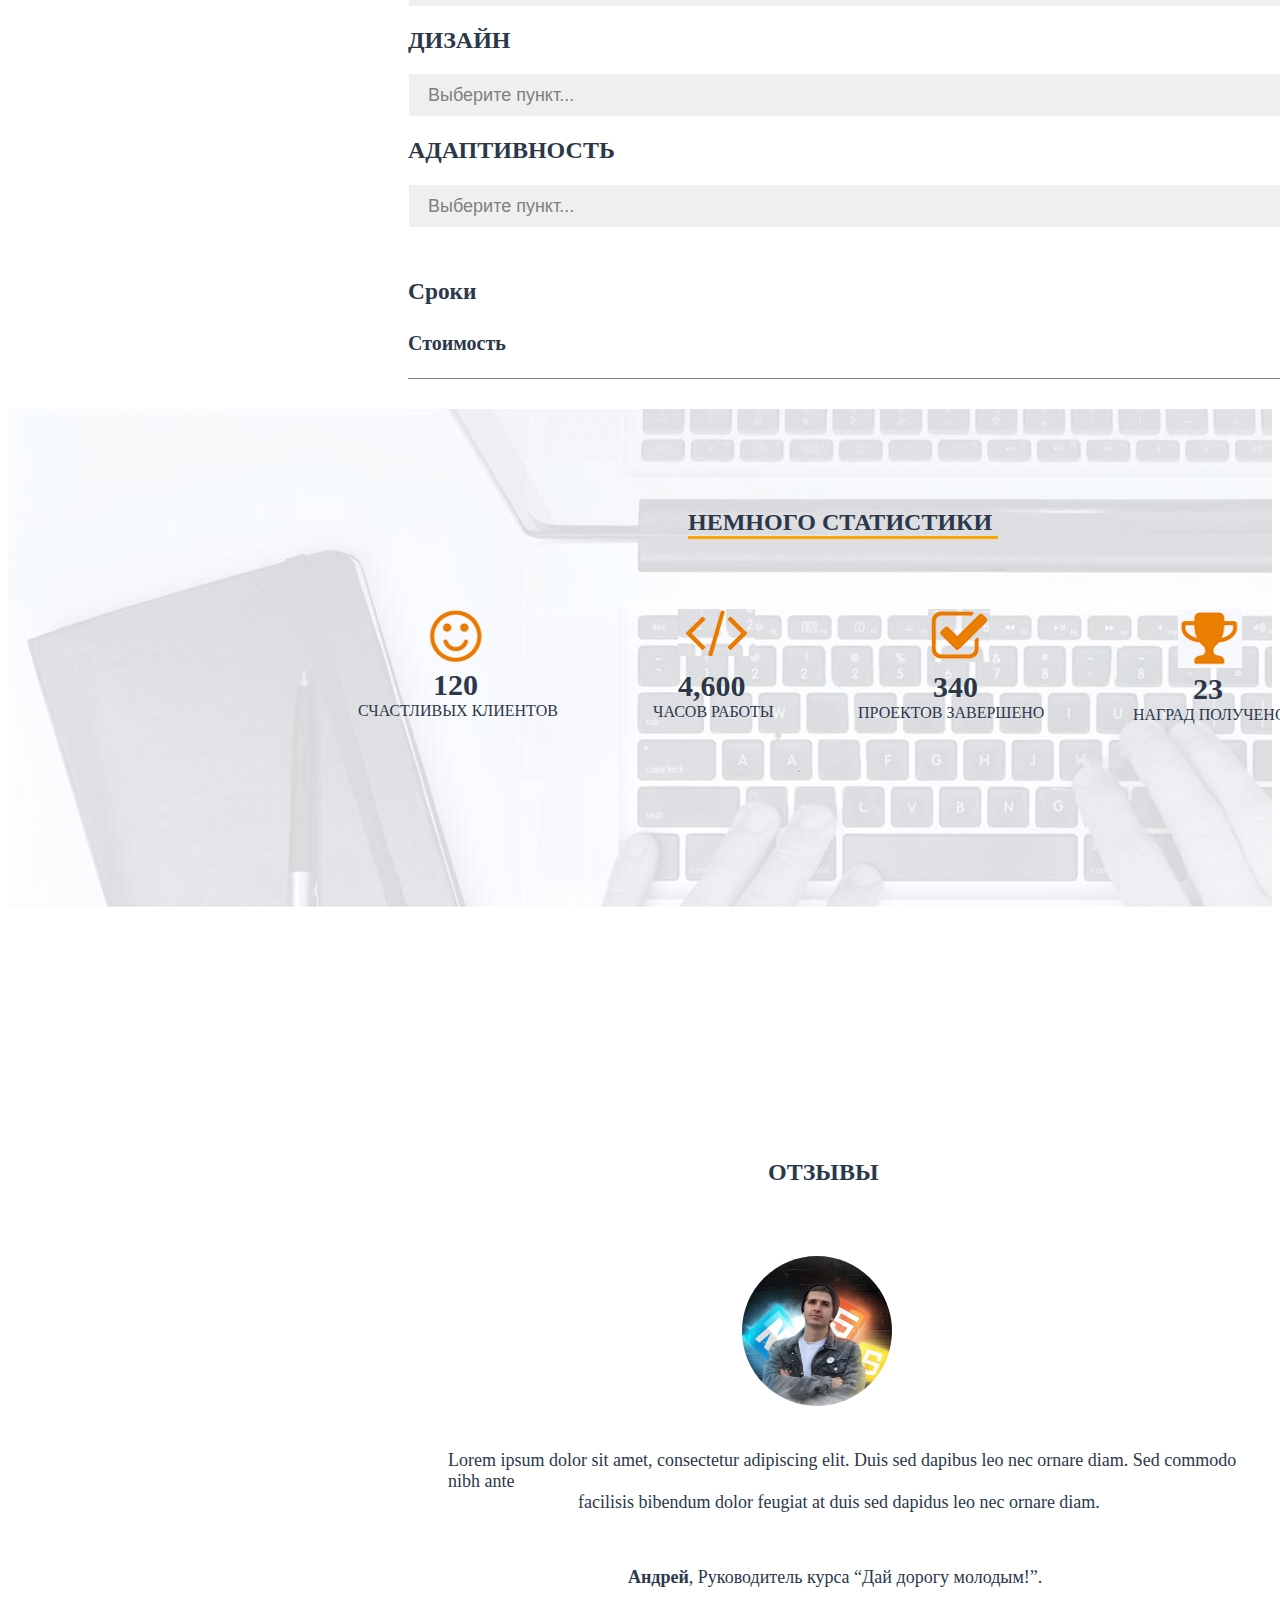
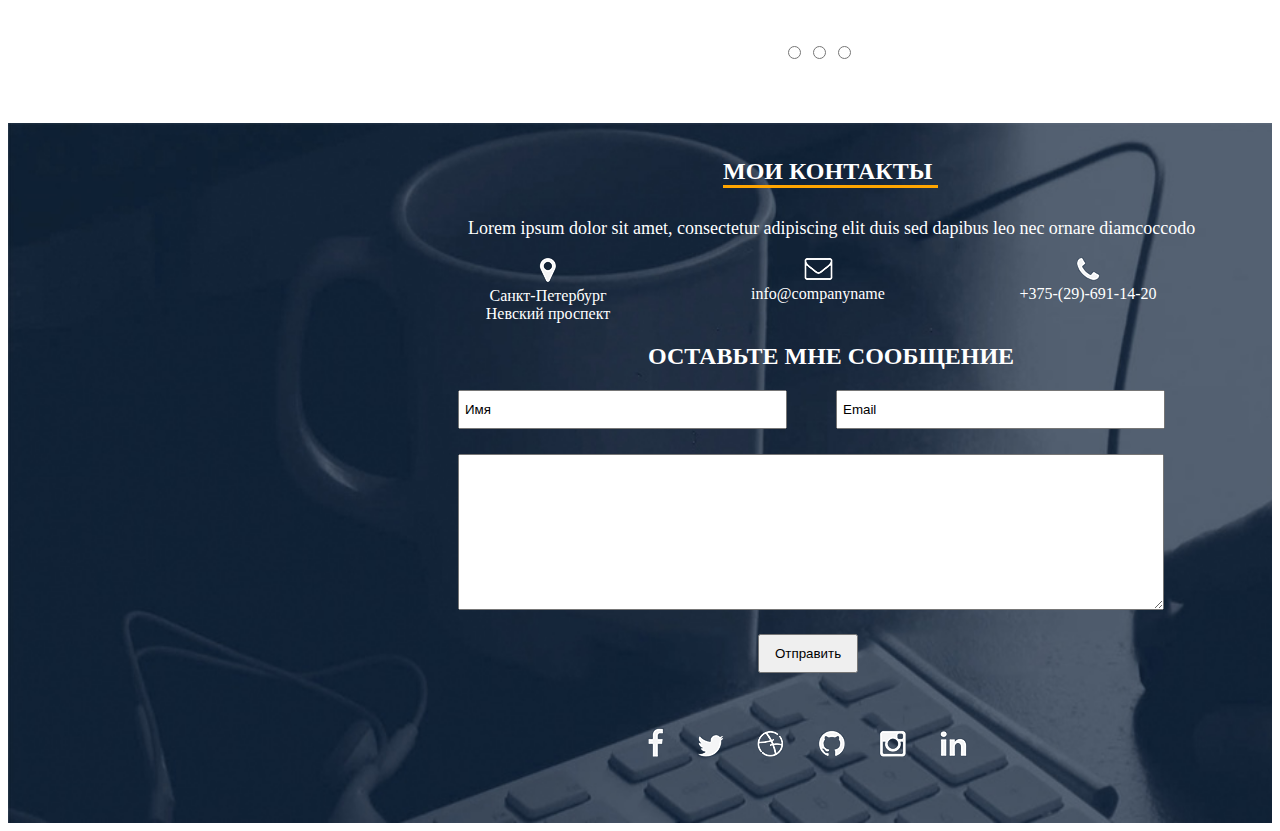
==== commit dbefa093: "Add files via upload" ====
--- a/MyProject/project one/src/index.html
+++ b/MyProject/project one/src/index.html
@@ -212,6 +212,15 @@
                 </div>    
                     <input type="submit" value="Отправить" class="otpr">
                 </div>
+                <div class="contact-img-footer">
+                   <a href="#"><img src="img/facebook.png" class="facebook" ></a>
+                   <a href="#"><img src="img/twiter.png" class="twiter"></a>
+                   <a href="#"><img src="img/brauzer.png" class="brauzer"></a>
+                   <a href="#"><img src="img/hello-kity.png" class="hello-kity"></a>
+                   <a href="#"><img src="img/instagram.png" class="instagram"></a>
+                   <a href="#"><img src="img/in.png" class="in"></a>
+
+                </div>
          </div>
  </footer>
 
--- a/MyProject/project one/src/style/style.css
+++ b/MyProject/project one/src/style/style.css
@@ -1,3 +1,7 @@
+body{
+    max-width: 100%;
+    overflow-x: hidden;
+}
 nav{
     width:100%;
     height: 60px;
@@ -9,6 +13,7 @@
     color: white;
     display: inline-block;
     transform: scale(1);
+    -webkit-animation: comming 3s;
 }
 .logo{
     font-size: 30px;
@@ -16,6 +21,7 @@
     line-height: 55px;
     padding-left: 300px;
     float: left;
+    -webkit-animation: comming 3s;
 }
 .menu{
     float: left;
@@ -63,10 +69,11 @@
     color: #717884;
 }
 .one{
-    margin-left: 455px; 
     padding: 10px 7px 10px 7px;
-    font-size: 25px;
-}
+    margin-left: 455px;
+    font-size: 25px;
+}
+    
 .two{
     margin-left: 55px;
     padding: 10px 7px 10px 7px;
@@ -411,7 +418,7 @@
     margin-top: 30px;
     margin-left: 460px;
     font-size: 18px;
-    color: white; `
+    color: white; 
 }
 .block-icon{
     display: flex; 
@@ -487,12 +494,16 @@
 .two:active{
     transform: scale(1.1);
 }
-.main-block-5{
-
+.main-block-4{
+   background-image: url("paralax.jpg");
+   background-repeat: no-repeat;
+   background-position: center;
+   background-size: 500px 500px;
+   background-attachment: fixed;
 }
 .main-block-2{
     height: 550px;
-    background-image: url("fon-2.png");
+    background: url("fon-2.png") no-repeat;
 }
 .button-download:hover{
     color: white;
@@ -519,4 +530,33 @@
 }
 .otpr{
     background: opacity;
+}
+.contact-img-footer{
+    margin-top: 55px;
+}
+.facebook{
+    margin-left:640px;
+}
+.twiter{
+    padding-left: 30px;
+}
+.brauzer{
+    padding-left: 30px;
+}
+.hello-kity{
+    padding-left: 30px;
+}
+.instagram{
+    padding-left: 30px;
+}
+.in{
+    padding-left: 30px; 
+}
+@keyframes comming{
+        from{
+            opacity: 0;
+        }
+        to{
+            opacity: 1;
+        }
 }